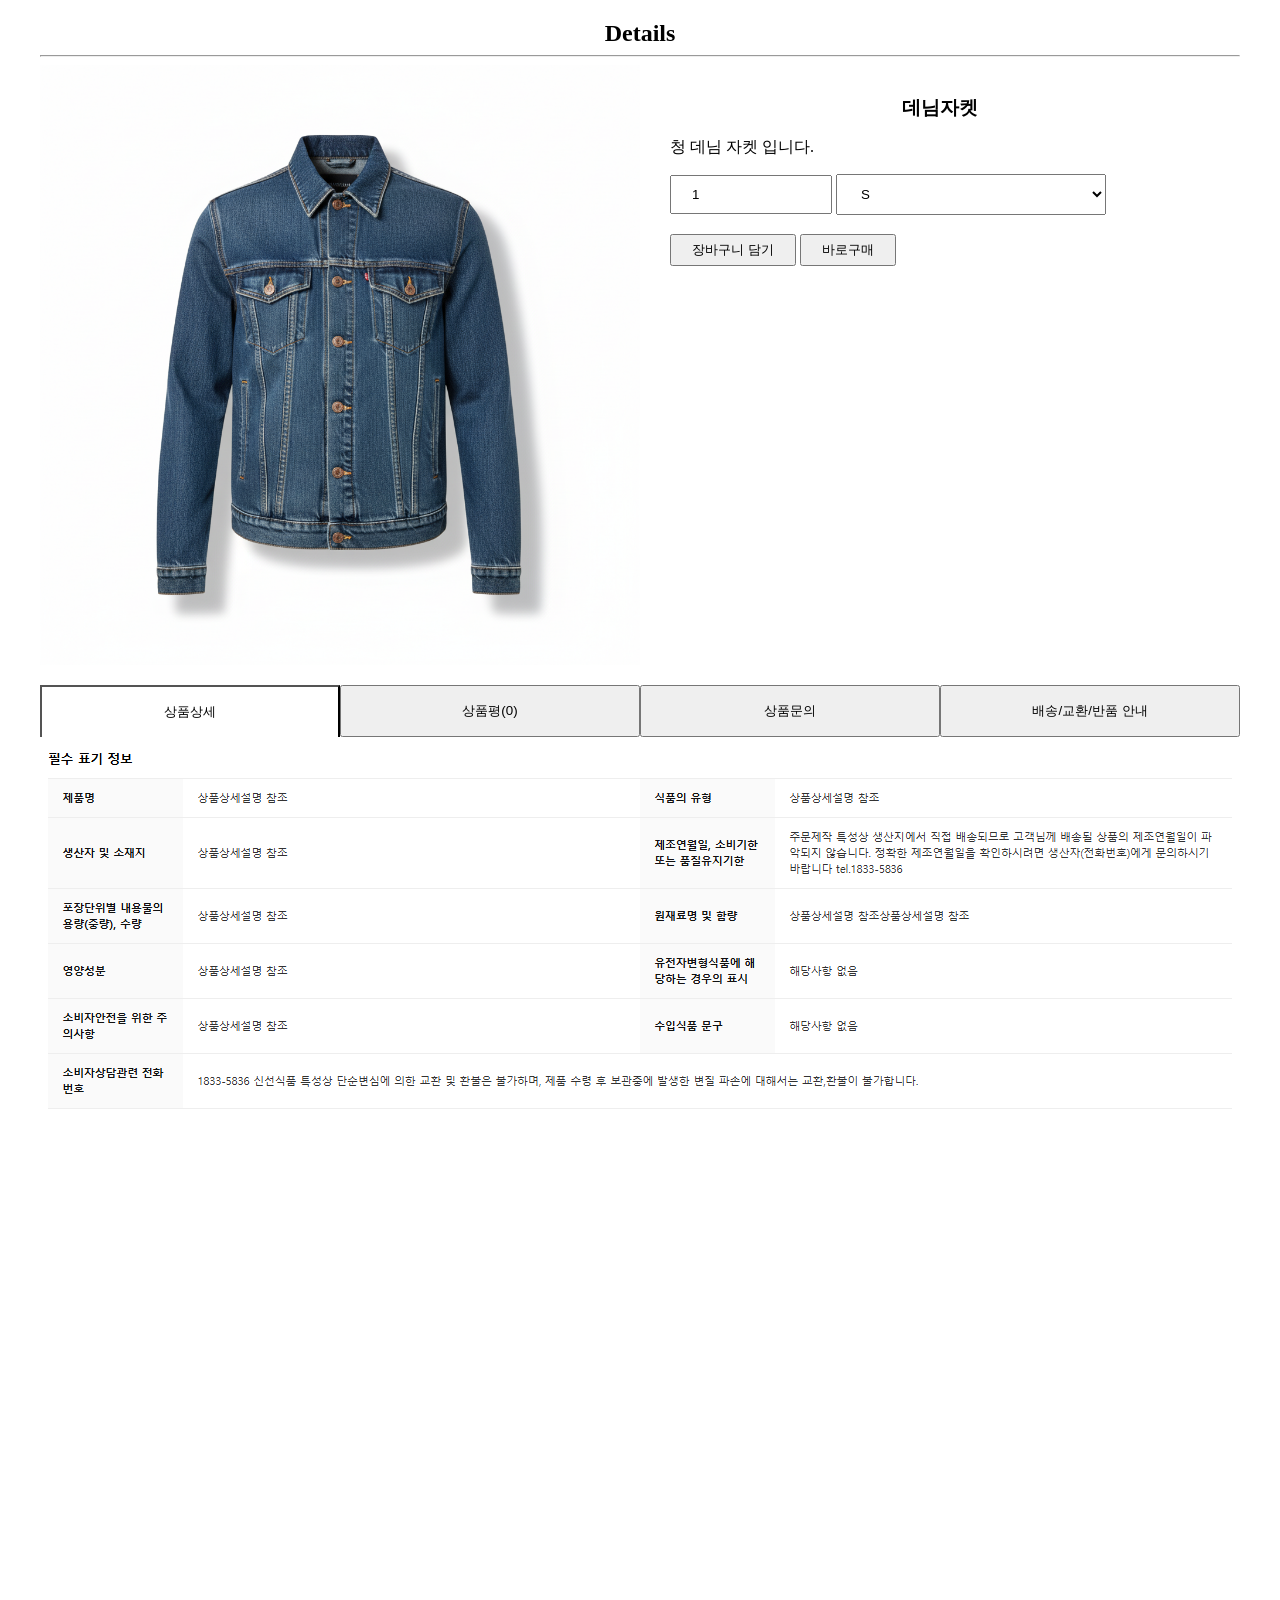
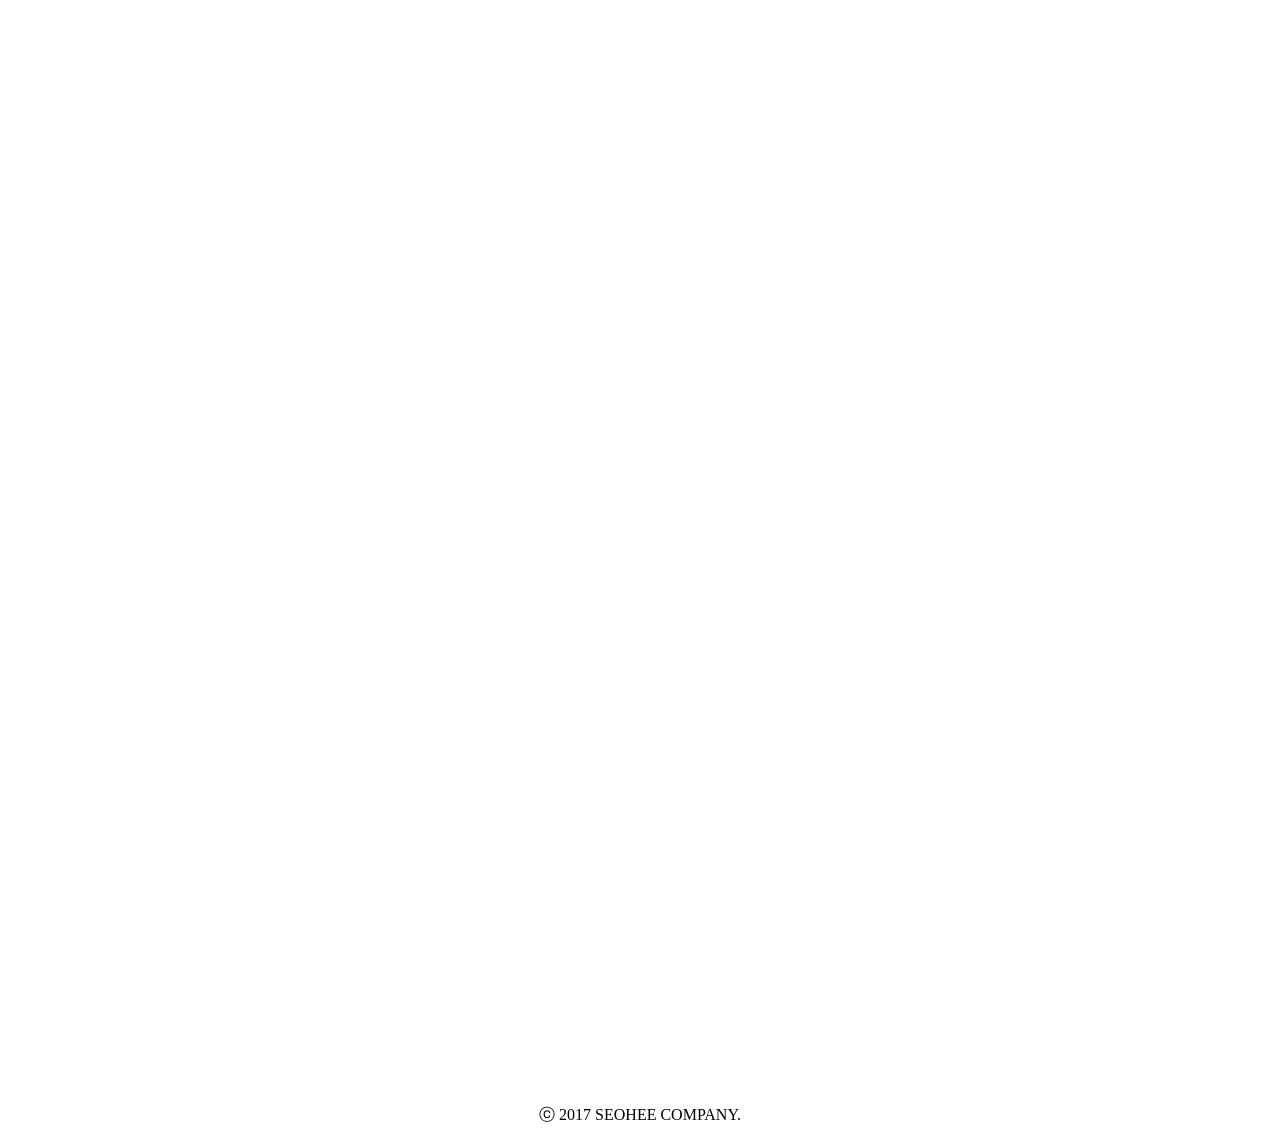
==== shopEase/details.html @ 5d5f76bc "두번째 저장"" ====
<!-- details.html -->
<!DOCTYPE html>
<html lang="ko">
<head>
  <meta charset="UTF-8">
  <meta name="viewport" content="width=device-width, initial-scale=1.0">
  <meta name="description" 
        content="쉽고 빠르게 쇼핑하는 ShopEase 쇼핑몰 상세페이지입니다.">
  <title>details</title>

  <link rel="stylesheet" href="details.css">
</head>
<body>
  <!-- 시멘틱 태그  -->

  <div class="wrap">
    <header></header>

    <main>
      <section class="max-container">
          <!-- 상품의 상세 정보를 보여주는 영역! 구역! -->
          <h2>Details</h2>
          <hr>

          <div class="details-section">
            <img width="500px"   src="../images/데님재킷.png" 
                      alt="데님재킷">
            <div class="details-content">
              <h3>데님자켓</h3>
              <p>청 데님 자켓 입니다.</p>
              <input type="number" value="1">
              <select>
                <option value="">S</option>
                <option value="">M</option>
                <option value="">L</option>
                <option value="">XL</option>
              </select>
              <br>

              <button>장바구니 담기</button>
              <button>바로구매</button>
            </div>
          </div>
      </section>

      <!-- tab 영역! -->
      <section class="max-container test">
          <div class="tab-menus">
            <button class="tab-btn active"
                    onclick="탭변경('상품상세',this)">상품상세</button>
            <button class="tab-btn"
                    onclick="탭변경('상품평',this)">상품평(<span id="product-count">0</span>)</button>
            <button class="tab-btn"
                    onclick="탭변경('상품문의',this)">상품문의</button>
            <button class="tab-btn"
                    onclick="탭변경('배송/교환/반품',this)">배송/교환/반품 안내</button>
          </div>
          <div id="탭내용보이기">
            <img src="../images/상품상세설명이미지.png" alt="">
          </div>
      </section>

    </main>

    <footer class="max-container">
       ⓒ 2017 SEOHEE COMPANY.
    </footer>
  </div>

  <script src="details.js"></script>
</body>
</html>
---- shopEase/details.css ----
/* details.css */

/* 내가 많이 쓰는 기본 태그들이 기본 패딩,마진 디자인들
들어있기 때문에 초기화!
 */

*{
/* 실제 너비 계산시 패딩도 포함해서 총 너비를 설정하려고함! */
  box-sizing: border-box;
}

body,h1,h2,h3,ul{
  padding: 0;
  margin: 0;

  text-align: center;
}

/* 내용들이 가운데로 정렬 될 수있도록 설정  */
.max-container{
  width: 1200px;
  margin: 20px auto;

  /* border: 2px solid red; 테스트용 */
}
/* 상세페이지 이미지와 내용들을 가로 정렬하기 */
.details-section{
  display: flex;
}

.details-section img{
  width: 50%;
}
.details-content {
  width: 50%;
  padding: 30px;

  text-align: left;
}

.details-content select{
  width: 50%;

  padding: 11px 20px;
}
.details-content input{
  width: 30%;
  padding: 10px 20px;
  margin-bottom: 20px;
}

.details-content button{
  padding: 5px 20px;
}

/* 아래쪽 공간확보를 위한 테스트 디자인 */
.test{
  height: 2000px;
  /* border: 2px solid red; */
}

.tab-menus{
    display: flex;
}

/* 버튼들이 1200px에 맞게 넓게 4등분 했으면 좋겠다 
   레이아웃 똑같이 나눠주는 그리드 
*/
.tab-menus button{
  /* flex : 남은 공간을 똑같이 나눠 가져라! */
  flex:1;
  padding: 15px 20px;
  cursor: pointer; /*손가락 모양*/
}

/*  현재 탭이 눌려진 디자인 */
.active{
  background-color: white;
  border-bottom: none;
}
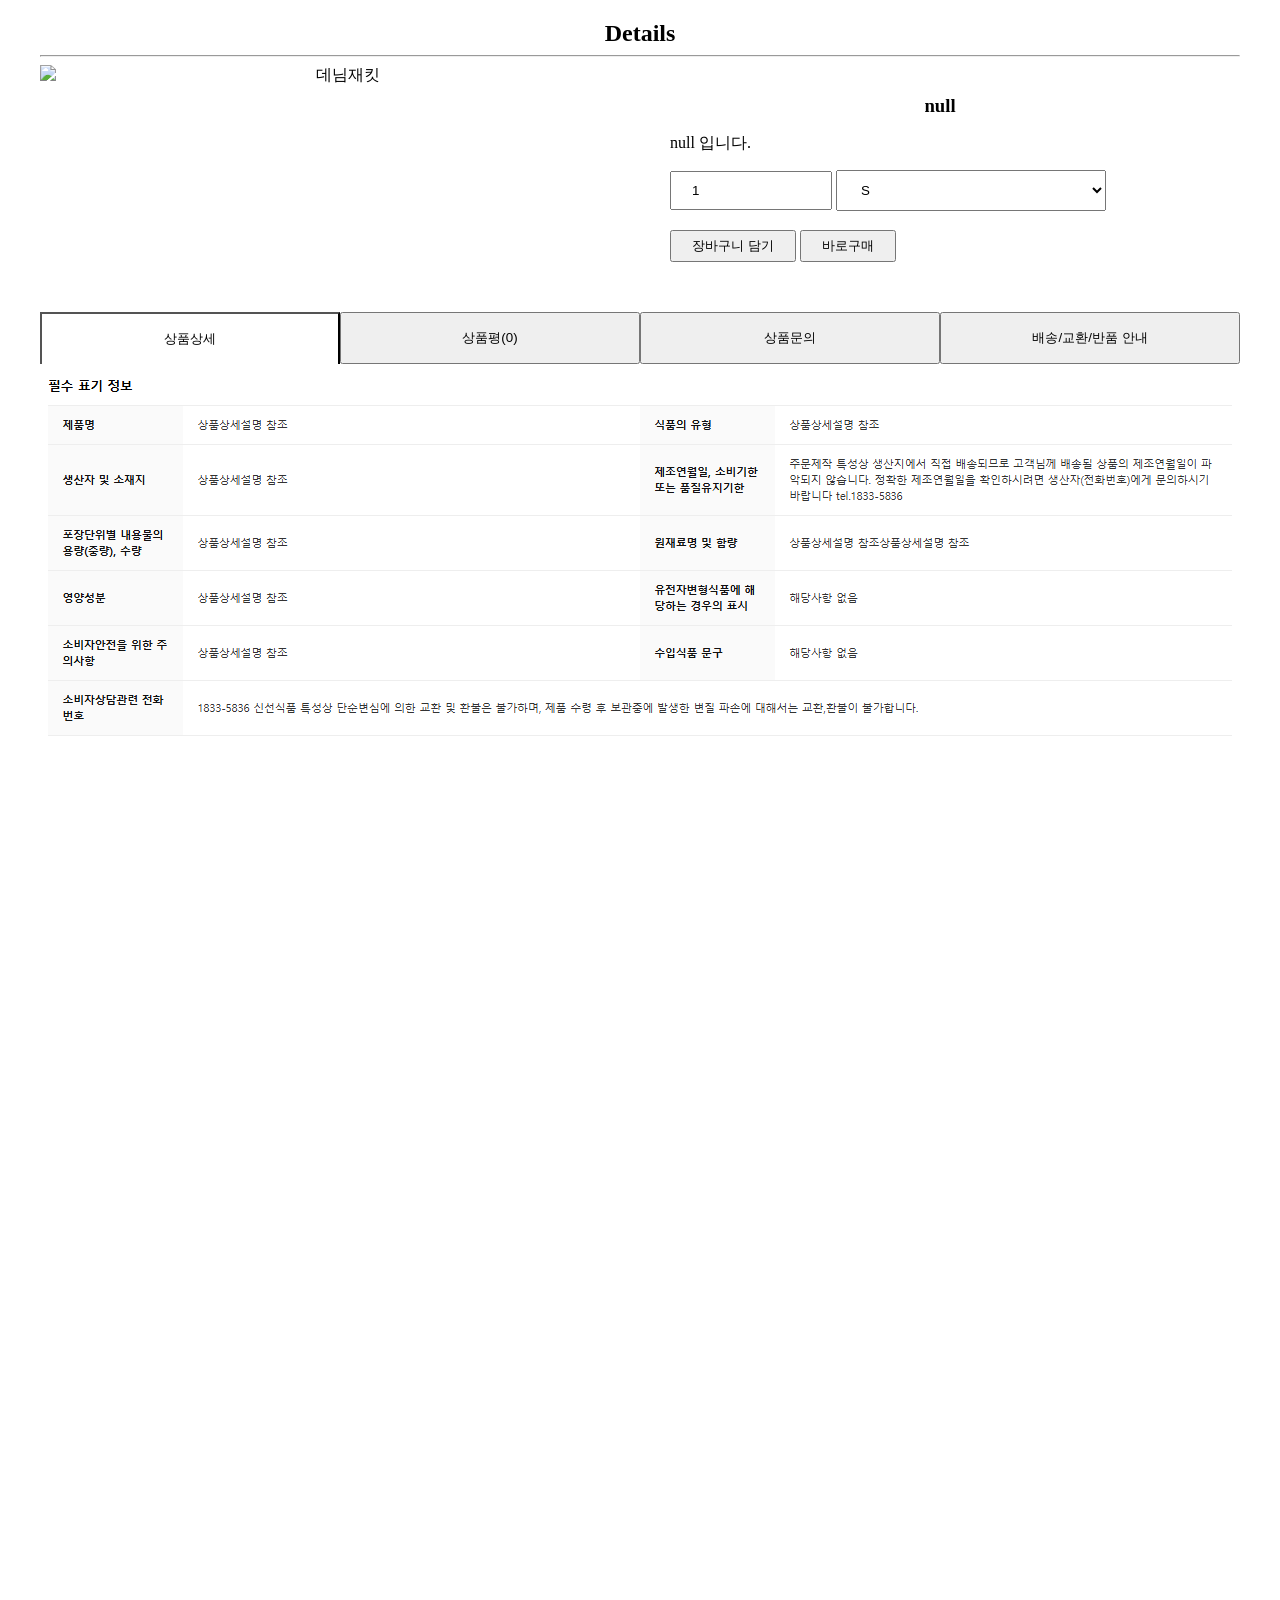
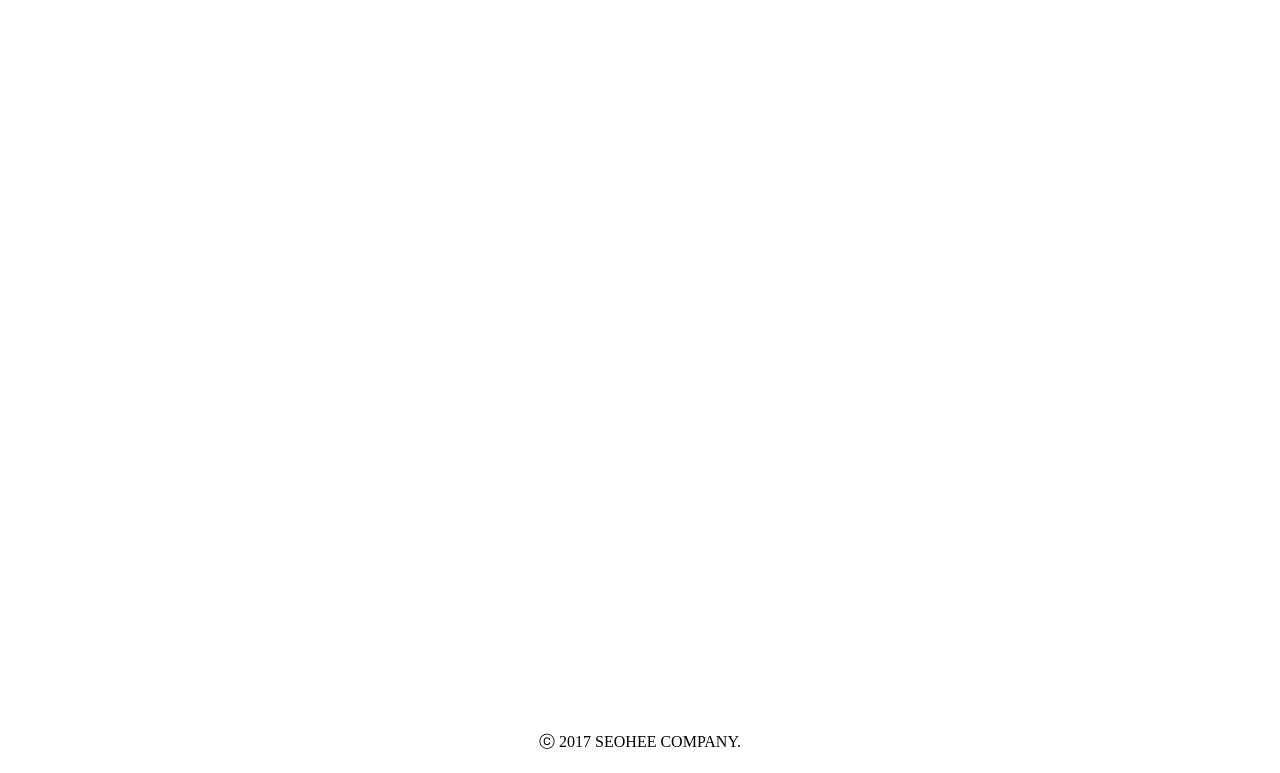
==== commit 8ebfde56: "first project commit" ====
--- a/shopEase/details.html
+++ b/shopEase/details.html
@@ -22,7 +22,7 @@
           <h2>Details</h2>
           <hr>
 
-          <div class="details-section">
+          <div id="상세페이지내용" class="details-section">
             <img width="500px"   src="../images/데님재킷.png" 
                       alt="데님재킷">
             <div class="details-content">
